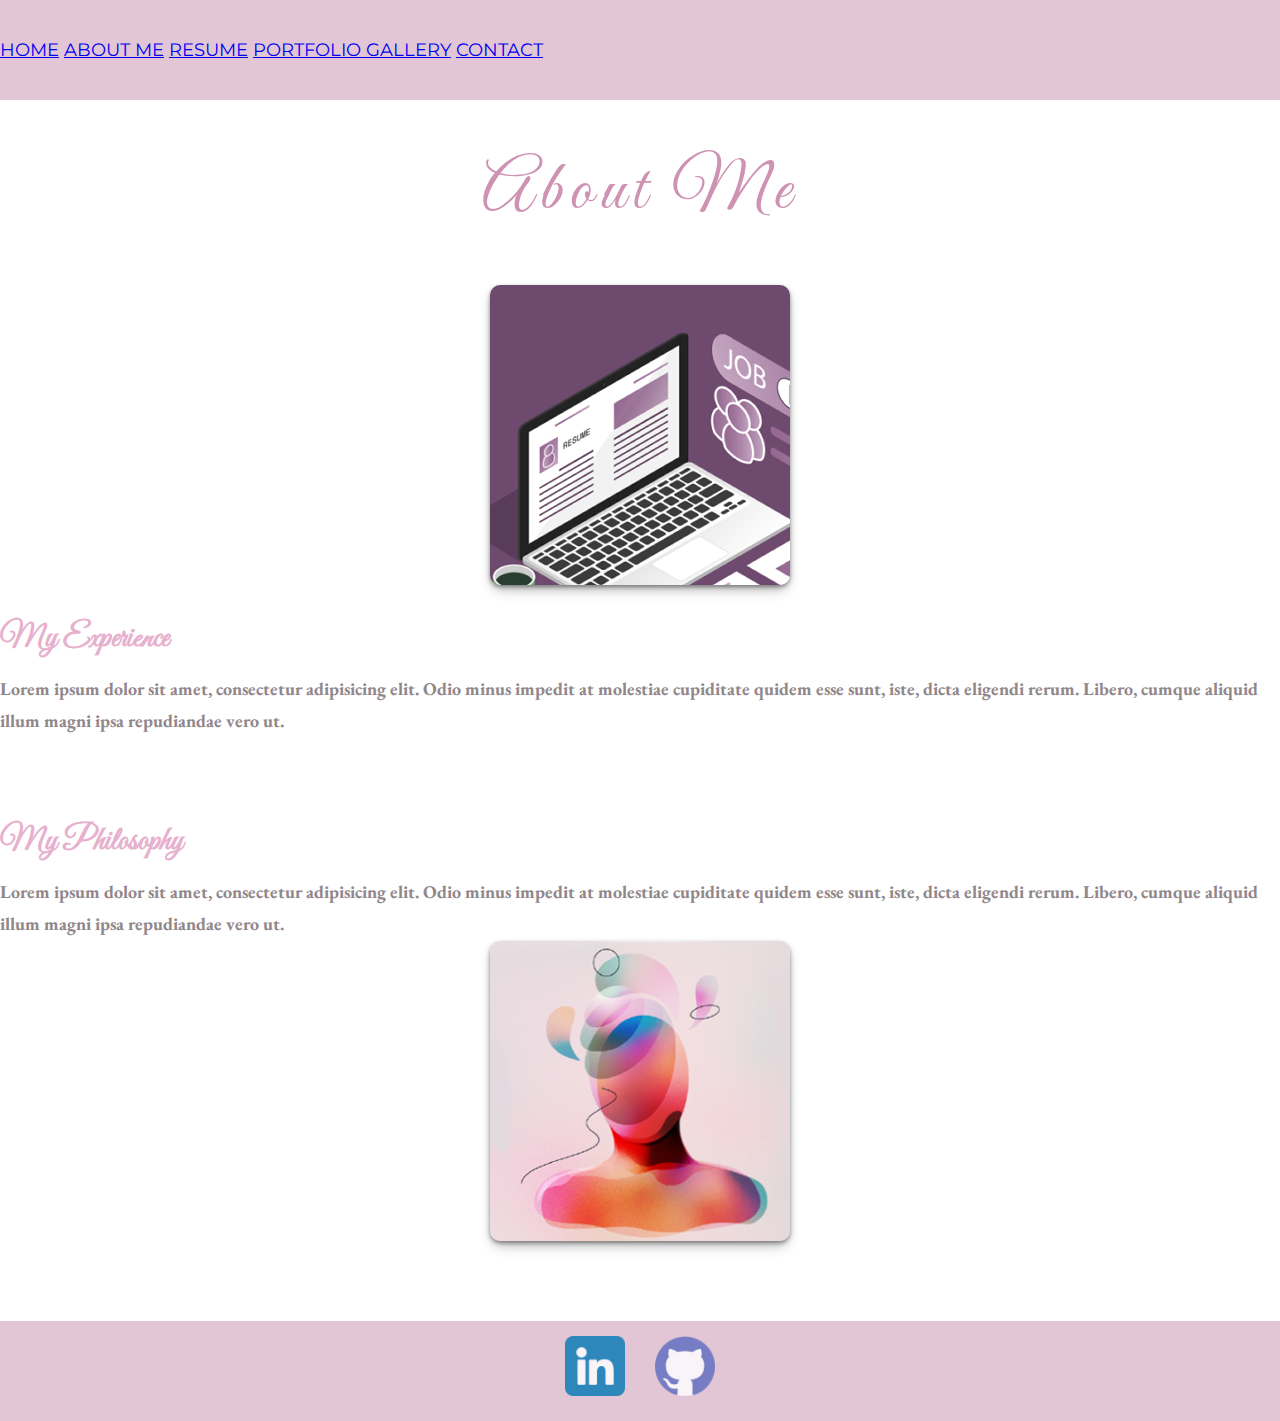
==== pages/about-me.html @ 5f7eaaaf "change all pages and make responsive" ====
<html lang="en">
<head>
  <meta charset="UTF-8">
  <meta http-equiv="X-UA-Compatible" content="IE=edge">
  <meta name="viewport" content="width=device-width, initial-scale=1.0">
  <title>About Me</title>
  <link href="https://cdn.jsdelivr.net/npm/bootstrap@5.3.0-alpha1/dist/css/bootstrap.min.css" rel="stylesheet" integrity="sha384-GLhlTQ8iRABdZLl6O3oVMWSktQOp6b7In1Zl3/Jr59b6EGGoI1aFkw7cmDA6j6gD" crossorigin="anonymous">
  <link rel="stylesheet" href="../reset.css">
  <link rel="stylesheet" href="/styles/header-footer.css">
  <link rel="stylesheet" href="../styles/about-me.css">
  <link rel="preconnect" href="https://fonts.googleapis.com">
  <link rel="preconnect" href="https://fonts.gstatic.com" crossorigin>
  <link href="https://fonts.googleapis.com/css2?family=Caveat:wght@400;500;600;700&family=EB+Garamond:ital,wght@0,400;0,500;0,600;0,700;0,800;1,400;1,500;1,600;1,700;1,800&family=Great+Vibes&family=Montserrat:wght@100;200;300;400;500;600;700;800;900&family=Sacramento&family=Satisfy&display=swap" rel="stylesheet">
</head>
<body>
  <div class="container-main">
    <header class="container-header container-fluid">
      <nav class="container-nav navbar container">
        <a class="nav-link" href="../index.html">HOME</a>
        <a class="nav-link" href="about-me.html">ABOUT ME</a>
        <a class="nav-link" href="resume.html">RESUME</a>
        <a class="nav-link" href="portfolio-gallery.html">PORTFOLIO GALLERY</a>
        <a class="nav-link" href="contact.html">CONTACT</a>
      </nav>
    </header>
    
    <div class="container-main-content">
      <div class="container-title">
        <div class="about-me">About Me</div>
      </div>

      <div class="container-grid container">
        <div class="experience-row row">
          <section class="experience-image image col-sm">
            <img src="../images/experience-image.jpg" alt="image not found">
          </section>
          <section class="experience col-sm">
            <h1 class="text-center">My Experience</h1>
            <h2 class="text-center">Lorem ipsum dolor sit amet, consectetur adipisicing elit. Odio minus impedit at molestiae 
              cupiditate quidem esse sunt, iste, dicta eligendi rerum. Libero, cumque aliquid illum magni 
              ipsa repudiandae vero ut.
            </h2>
          </section>
        </div>
        <div class="philosophy-row row">
          <section class="philosophy-detail col-sm">
            <h1 class="text-center">My Philosophy</h1>
            <h2 class="text-center">Lorem ipsum dolor sit amet, consectetur adipisicing elit. Odio minus impedit at molestiae 
                cupiditate quidem esse sunt, iste, dicta eligendi rerum. Libero, cumque aliquid illum magni 
                ipsa repudiandae vero ut.
            </h2>
          </section>
          <section class="philosophy-image image col-sm">
            <img image src="../images/philosophy-image.jpg" alt="image not found">
          </section>
        </div>
      </div>
    </div>

    <footer class="container-footer container-fluid">
      <div class="container-social-media-icons navbar">
        <a class="linkedin-icon" href="https://www.linkedin.com/in/rachel-molina-39bb2624b/">
          <img class="icon" src="../images/linkedin-icon.png" alt="image not found">
        </a>
        <a class="github-icon" href="https://github.com/ruru-dev">
          <img class="icon" src="../images/github-icon.png" alt="image not found">
        </a>
      </div>
    </footer>
  </div>
  <script src="https://cdn.jsdelivr.net/npm/bootstrap@5.3.0-alpha1/dist/js/bootstrap.bundle.min.js" integrity="sha384-w76AqPfDkMBDXo30jS1Sgez6pr3x5MlQ1ZAGC+nuZB+EYdgRZgiwxhTBTkF7CXvN" crossorigin="anonymous"></script>
</body>
</html>
---- styles/header-footer.css ----
.container-header {
  background-color: rgb(226, 198, 213);
  height: 100px;
  display: flex;
  align-items: center;
}

.container-nav {
  color: white;
  font-size: 18px;
  font-family: 'Montserrat', sans-serif;
}

.container-footer {
  background-color: rgb(226, 198, 213);
  height: 100px;
}

.container-social-media-icons {
  display: flex;
  justify-content: center;
  padding-bottom: 0;
}

.icon {
  height: 60px;
  margin: 15px;
  opacity: 80%;
}
 
 @media(max-width: 767px) {
   .container-nav {
     display: flex;
     flex-direction: column;
   }

   .container-header {
    height: auto;
   }
  }
---- styles/about-me.css ----
.container-title {
  display: flex;
  justify-content: center;
  margin-top: 40px;
}

.about-me {
  color: rgb(206, 146, 178);
  font-family: 'Great Vibes', cursive;
  font-size: 70px;
  letter-spacing: 7px;
}

h1 {
  font-family: 'Great Vibes', cursive;
  padding-top: 30px;
  color: rgb(231, 176, 205);
}

h2 {
  font-size:large;
  font-family: 'EB Garamond', serif;
  padding-top: 10px;
  color: rgb(145, 135, 139);
  line-height: 1.8;
}

.container-grid {
  margin-top: 40px;
  margin-bottom: 80px;
}

.container-grid .row {
  gap: 130px;
}

.philosophy-row {
  margin-top: 50px;
}

.image {
  display: flex;
  justify-content: center;
}

section > img {
  border-radius: 10px;
  box-shadow: rgba(0, 0, 0, 0.4) 0px 2px 4px, rgba(0, 0, 0, 0.3) 0px 7px 13px -3px, rgba(0, 0, 0, 0.2) 0px -3px 0px inset;
}

@media(max-width: 480px) {
  .philosophy-row {
    flex-wrap: wrap-reverse;
  }

  .container-grid .row {
    gap: 20px
  }
 }

 @media(min-width: 481px) and (max-width: 767px){
  .philosophy-row {
    display: flex;
    flex-direction: column-reverse;
    flex-wrap: wrap-reverse;
  }

  .experience-row {
    display: flex;
    flex-direction: column;
  }

  .container-grid .row {
    gap: 20px
  }
 }
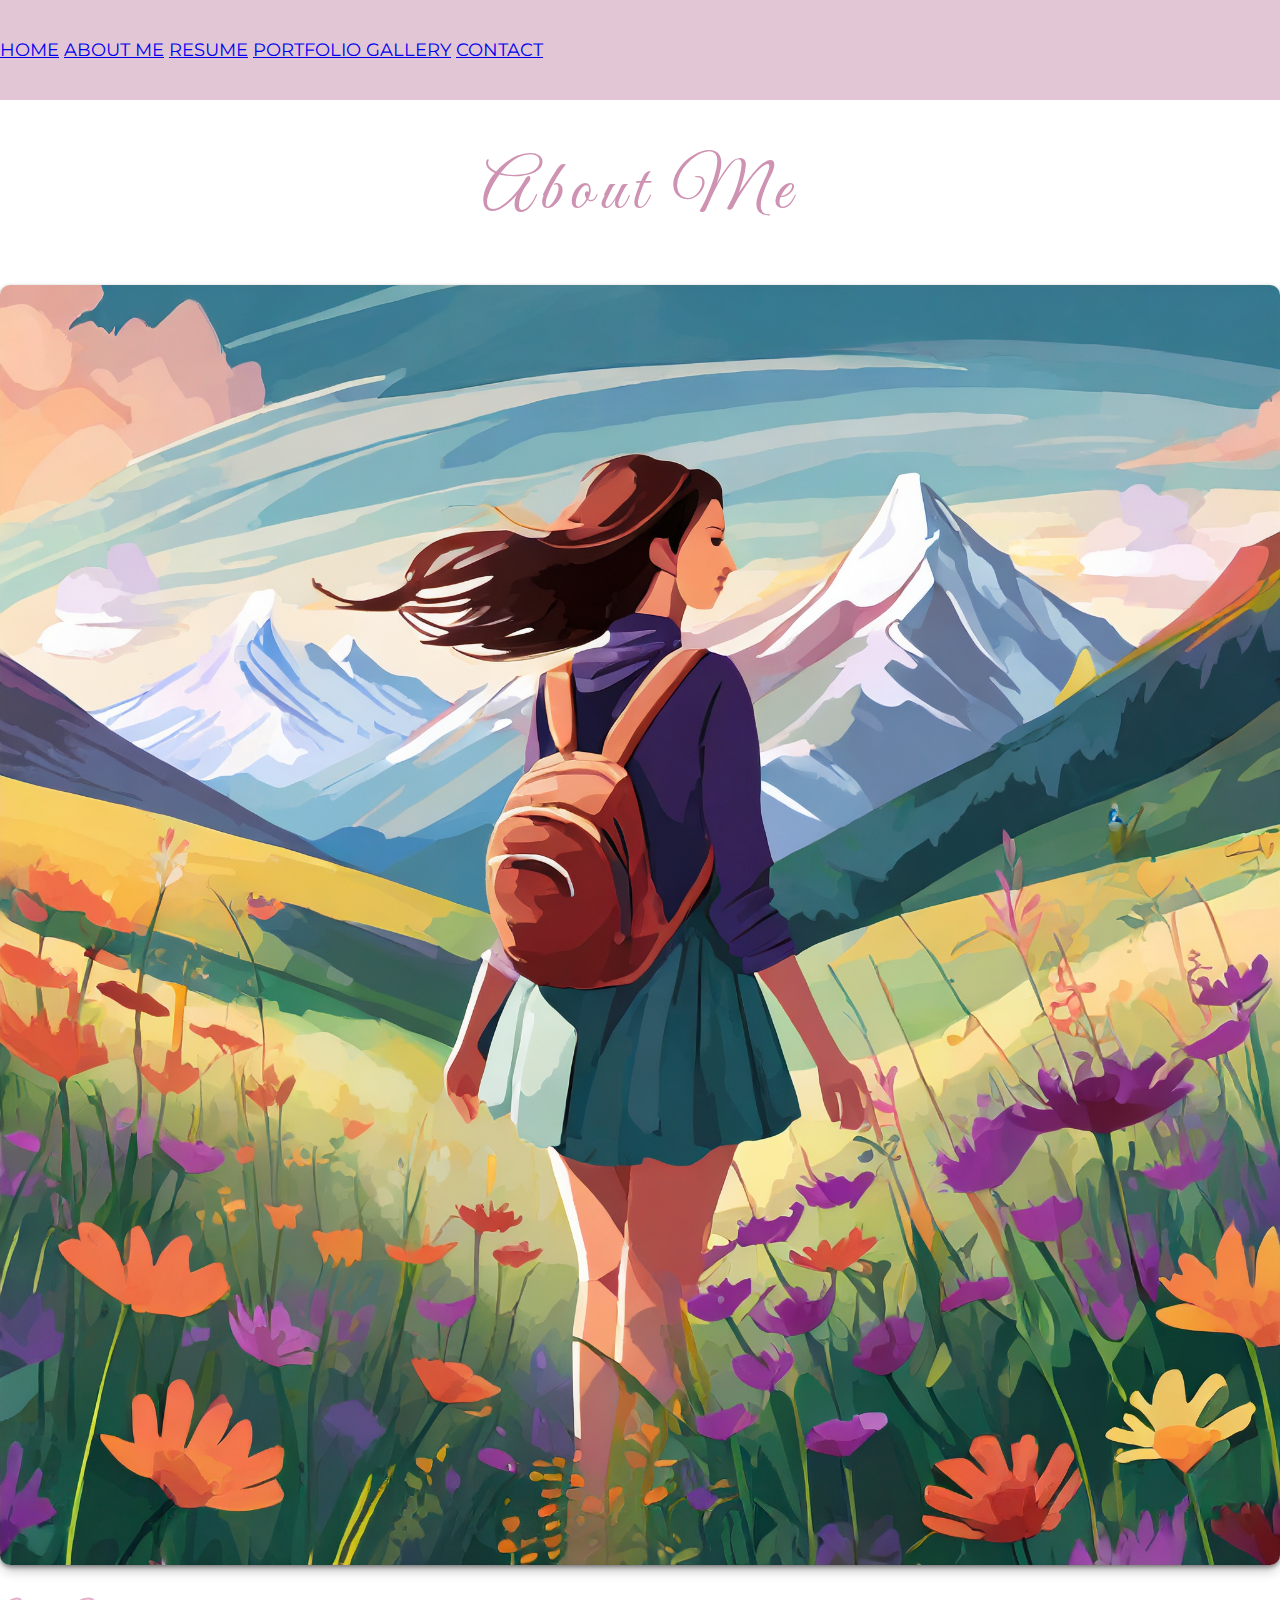
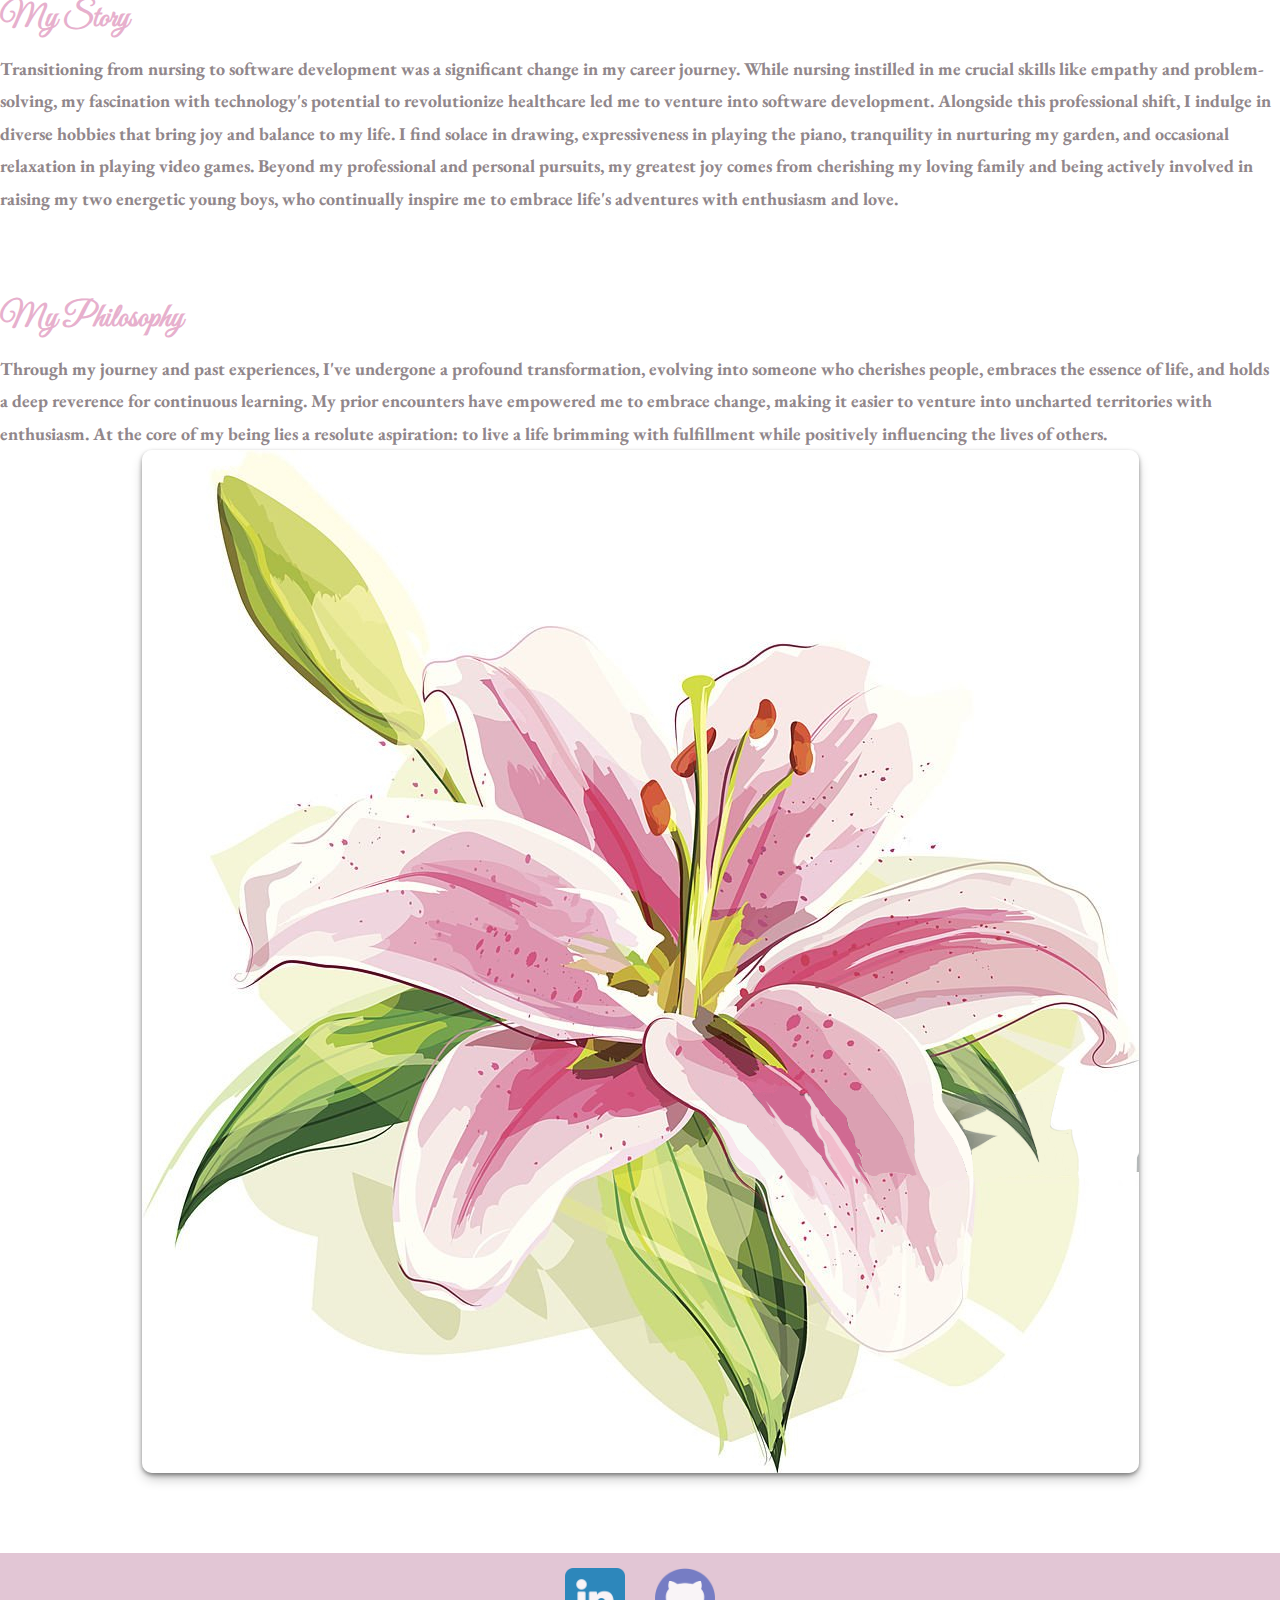
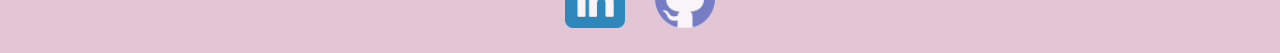
==== commit 8b6fa38a: "edit music and address images in gallery portfolio" ====
--- a/pages/about-me.html
+++ b/pages/about-me.html
@@ -6,7 +6,7 @@
   <title>About Me</title>
   <link href="https://cdn.jsdelivr.net/npm/bootstrap@5.3.0-alpha1/dist/css/bootstrap.min.css" rel="stylesheet" integrity="sha384-GLhlTQ8iRABdZLl6O3oVMWSktQOp6b7In1Zl3/Jr59b6EGGoI1aFkw7cmDA6j6gD" crossorigin="anonymous">
   <link rel="stylesheet" href="../reset.css">
-  <link rel="stylesheet" href="/styles/header-footer.css">
+  <link rel="stylesheet" href="../styles/header-footer.css">
   <link rel="stylesheet" href="../styles/about-me.css">
   <link rel="preconnect" href="https://fonts.googleapis.com">
   <link rel="preconnect" href="https://fonts.gstatic.com" crossorigin>
@@ -17,10 +17,10 @@
     <header class="container-header container-fluid">
       <nav class="container-nav navbar container">
         <a class="nav-link" href="../index.html">HOME</a>
-        <a class="nav-link" href="about-me.html">ABOUT ME</a>
-        <a class="nav-link" href="resume.html">RESUME</a>
-        <a class="nav-link" href="portfolio-gallery.html">PORTFOLIO GALLERY</a>
-        <a class="nav-link" href="contact.html">CONTACT</a>
+        <a class="nav-link" href="./about-me.html">ABOUT ME</a>
+        <a class="nav-link" href="./resume.html">RESUME</a>
+        <a class="nav-link" href="./portfolio-gallery.html">PORTFOLIO GALLERY</a>
+        <a class="nav-link" href="./contact.html">CONTACT</a>
       </nav>
     </header>
     
@@ -32,26 +32,33 @@
       <div class="container-grid container">
         <div class="experience-row row">
           <section class="experience-image image col-sm">
-            <img src="../images/experience-image.jpg" alt="image not found">
+            <img src="../images/journey.jpeg" alt="image not found">
           </section>
           <section class="experience col-sm">
-            <h1 class="text-center">My Experience</h1>
-            <h2 class="text-center">Lorem ipsum dolor sit amet, consectetur adipisicing elit. Odio minus impedit at molestiae 
-              cupiditate quidem esse sunt, iste, dicta eligendi rerum. Libero, cumque aliquid illum magni 
-              ipsa repudiandae vero ut.
+            <h1 class="text-center">My Story</h1>
+            <h2 class="text-center">Transitioning from nursing to software development was a significant change in my 
+              career journey. While nursing instilled in me crucial skills like empathy and problem-solving, my fascination 
+              with technology's potential to revolutionize healthcare led me to venture into software development. Alongside 
+              this professional shift, I indulge in diverse hobbies that bring joy and balance to my life. I find solace in 
+              drawing, expressiveness in playing the piano, tranquility in nurturing my garden, and occasional relaxation in 
+              playing video games. Beyond my professional and personal pursuits, my greatest joy comes from cherishing my 
+              loving family and being actively involved in raising my two energetic young boys, who continually inspire me to 
+              embrace life's adventures with enthusiasm and love.
             </h2>
           </section>
         </div>
         <div class="philosophy-row row">
           <section class="philosophy-detail col-sm">
             <h1 class="text-center">My Philosophy</h1>
-            <h2 class="text-center">Lorem ipsum dolor sit amet, consectetur adipisicing elit. Odio minus impedit at molestiae 
-                cupiditate quidem esse sunt, iste, dicta eligendi rerum. Libero, cumque aliquid illum magni 
-                ipsa repudiandae vero ut.
+            <h2 class="text-center">Through my journey and past experiences, I've undergone a profound transformation, 
+              evolving into someone who cherishes people, embraces the essence of life, and holds a deep reverence for 
+              continuous learning. My prior encounters have empowered me to embrace change, making it easier to venture 
+              into uncharted territories with enthusiasm. At the core of my being lies a resolute aspiration: to live a 
+              life brimming with fulfillment while positively influencing the lives of others.
             </h2>
           </section>
           <section class="philosophy-image image col-sm">
-            <img image src="../images/philosophy-image.jpg" alt="image not found">
+            <img image src="../images/flower.jpeg" alt="image not found">
           </section>
         </div>
       </div>
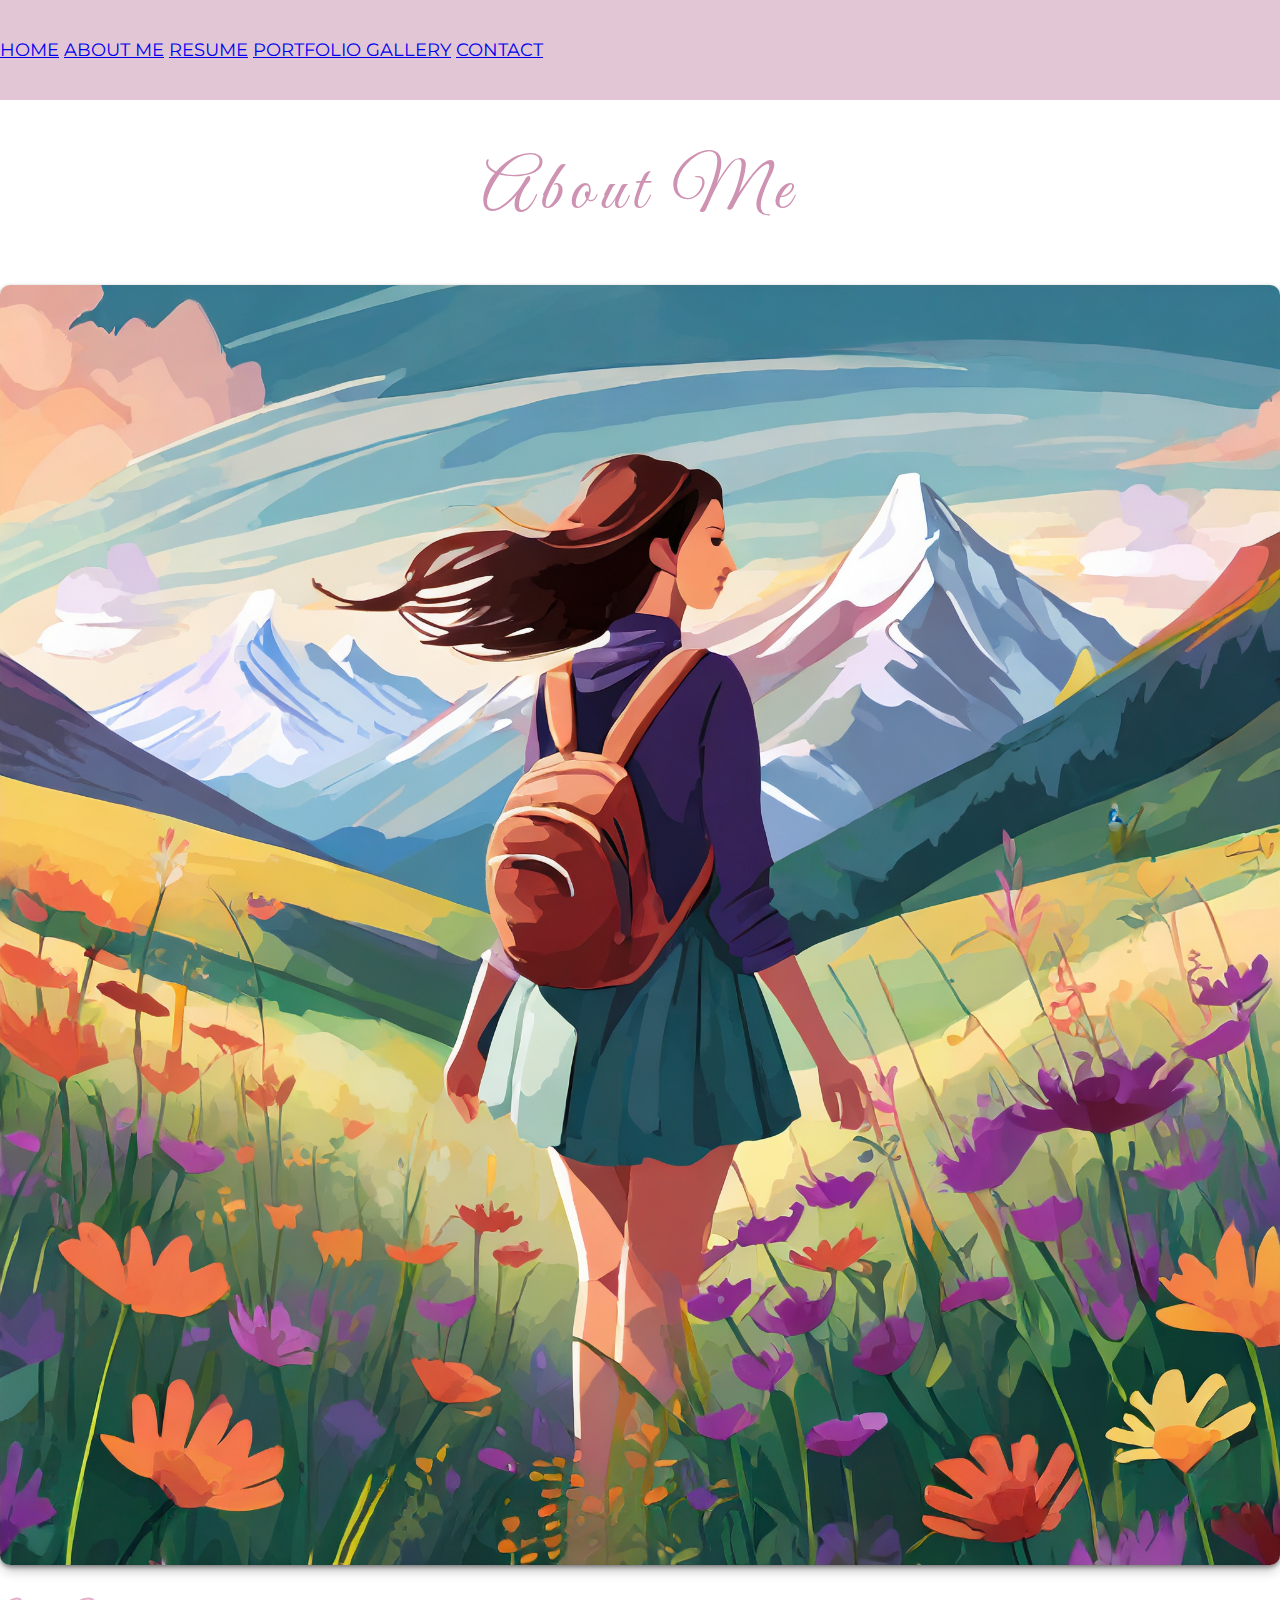
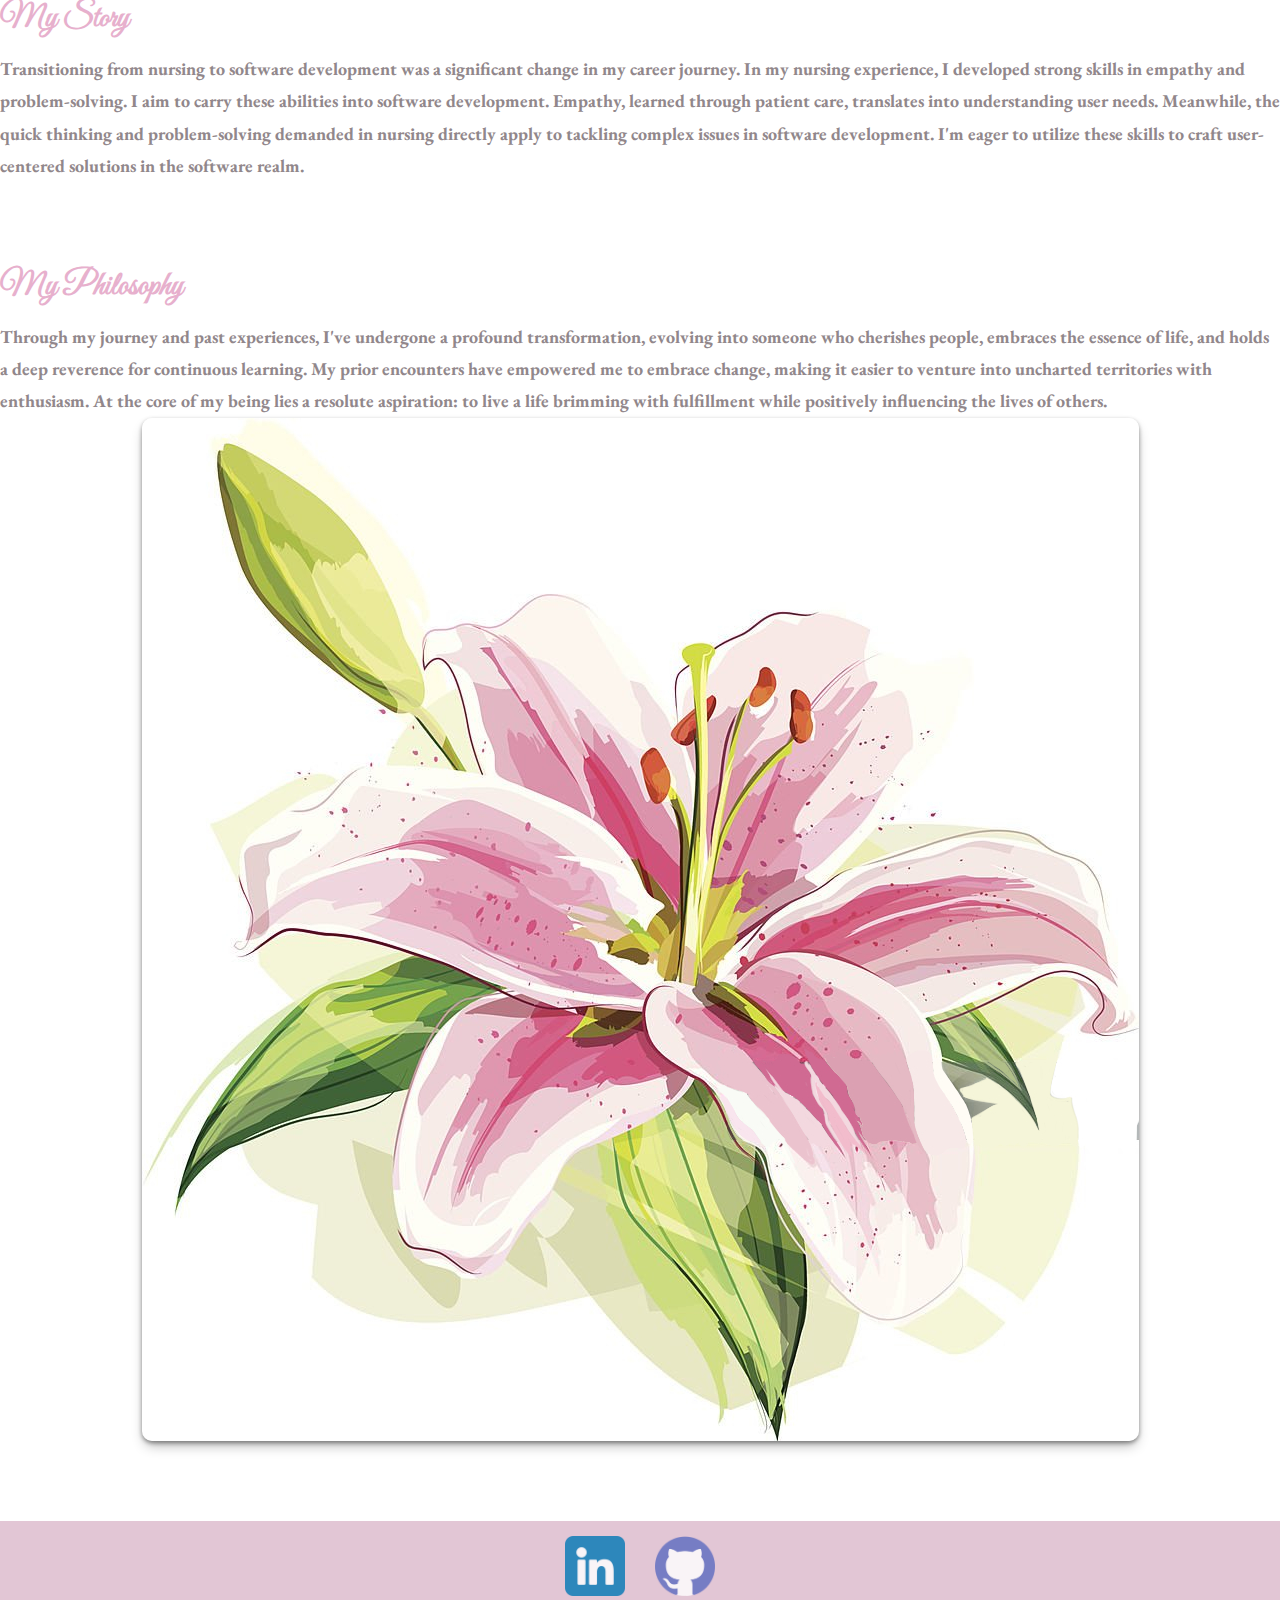
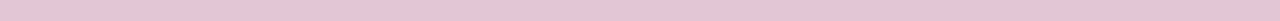
==== commit 5769aefb: "edit my story on about me page" ====
--- a/pages/about-me.html
+++ b/pages/about-me.html
@@ -37,13 +37,11 @@
           <section class="experience col-sm">
             <h1 class="text-center">My Story</h1>
             <h2 class="text-center">Transitioning from nursing to software development was a significant change in my 
-              career journey. While nursing instilled in me crucial skills like empathy and problem-solving, my fascination 
-              with technology's potential to revolutionize healthcare led me to venture into software development. Alongside 
-              this professional shift, I indulge in diverse hobbies that bring joy and balance to my life. I find solace in 
-              drawing, expressiveness in playing the piano, tranquility in nurturing my garden, and occasional relaxation in 
-              playing video games. Beyond my professional and personal pursuits, my greatest joy comes from cherishing my 
-              loving family and being actively involved in raising my two energetic young boys, who continually inspire me to 
-              embrace life's adventures with enthusiasm and love.
+              career journey. In my nursing experience, I developed strong skills in empathy and problem-solving. I aim
+              to carry these abilities into software development. Empathy, learned through patient care, translates into 
+              understanding user needs. Meanwhile, the quick thinking and problem-solving demanded in nursing directly apply 
+              to tackling complex issues in software development. I'm eager to utilize these skills to craft user-centered 
+              solutions in the software realm.
             </h2>
           </section>
         </div>
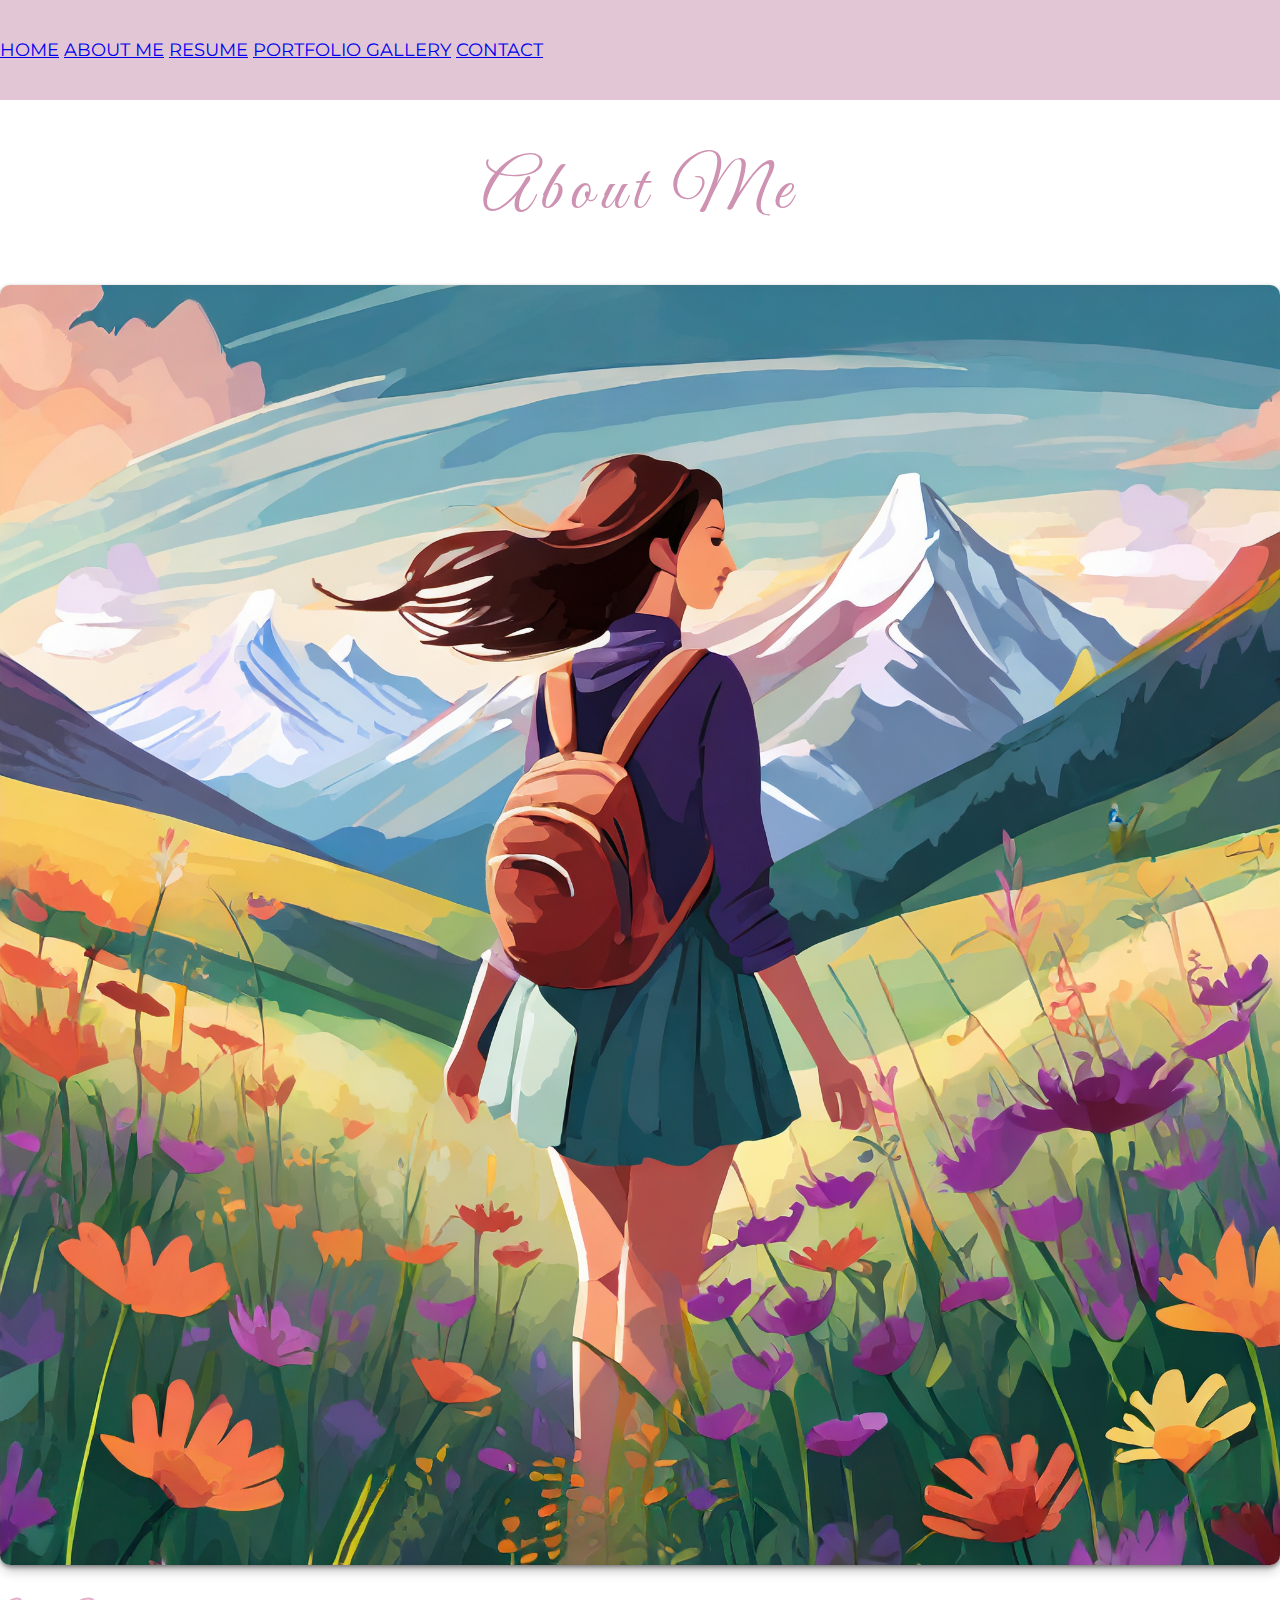
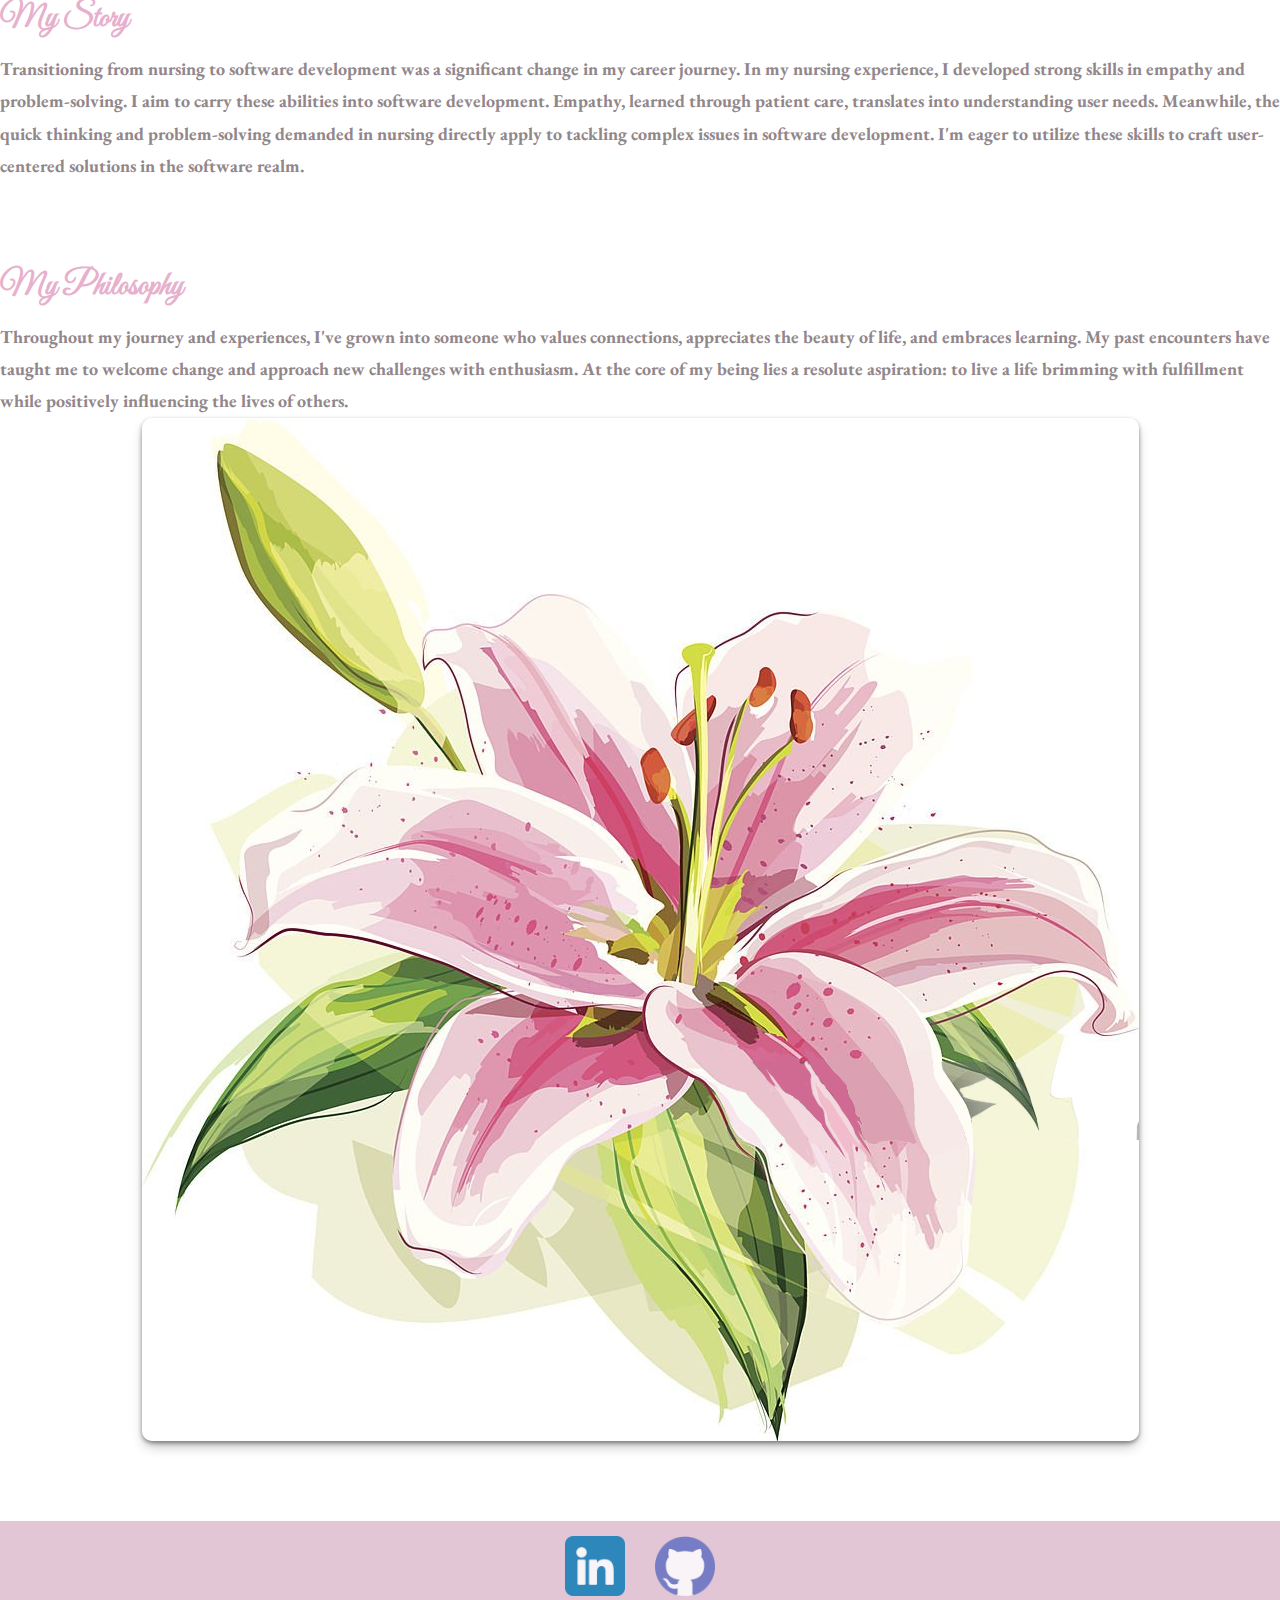
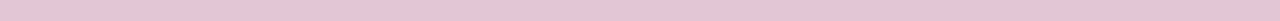
==== commit 450732f4: "update resume" ====
--- a/pages/about-me.html
+++ b/pages/about-me.html
@@ -1,78 +1,111 @@
 <html lang="en">
-<head>
-  <meta charset="UTF-8">
-  <meta http-equiv="X-UA-Compatible" content="IE=edge">
-  <meta name="viewport" content="width=device-width, initial-scale=1.0">
-  <title>About Me</title>
-  <link href="https://cdn.jsdelivr.net/npm/bootstrap@5.3.0-alpha1/dist/css/bootstrap.min.css" rel="stylesheet" integrity="sha384-GLhlTQ8iRABdZLl6O3oVMWSktQOp6b7In1Zl3/Jr59b6EGGoI1aFkw7cmDA6j6gD" crossorigin="anonymous">
-  <link rel="stylesheet" href="../reset.css">
-  <link rel="stylesheet" href="../styles/header-footer.css">
-  <link rel="stylesheet" href="../styles/about-me.css">
-  <link rel="preconnect" href="https://fonts.googleapis.com">
-  <link rel="preconnect" href="https://fonts.gstatic.com" crossorigin>
-  <link href="https://fonts.googleapis.com/css2?family=Caveat:wght@400;500;600;700&family=EB+Garamond:ital,wght@0,400;0,500;0,600;0,700;0,800;1,400;1,500;1,600;1,700;1,800&family=Great+Vibes&family=Montserrat:wght@100;200;300;400;500;600;700;800;900&family=Sacramento&family=Satisfy&display=swap" rel="stylesheet">
-</head>
-<body>
-  <div class="container-main">
-    <header class="container-header container-fluid">
-      <nav class="container-nav navbar container">
-        <a class="nav-link" href="../index.html">HOME</a>
-        <a class="nav-link" href="./about-me.html">ABOUT ME</a>
-        <a class="nav-link" href="./resume.html">RESUME</a>
-        <a class="nav-link" href="./portfolio-gallery.html">PORTFOLIO GALLERY</a>
-        <a class="nav-link" href="./contact.html">CONTACT</a>
-      </nav>
-    </header>
-    
-    <div class="container-main-content">
-      <div class="container-title">
-        <div class="about-me">About Me</div>
+  <head>
+    <meta charset="UTF-8" />
+    <meta http-equiv="X-UA-Compatible" content="IE=edge" />
+    <meta name="viewport" content="width=device-width, initial-scale=1.0" />
+    <title>About Me</title>
+    <link
+      href="https://cdn.jsdelivr.net/npm/bootstrap@5.3.0-alpha1/dist/css/bootstrap.min.css"
+      rel="stylesheet"
+      integrity="sha384-GLhlTQ8iRABdZLl6O3oVMWSktQOp6b7In1Zl3/Jr59b6EGGoI1aFkw7cmDA6j6gD"
+      crossorigin="anonymous"
+    />
+    <link rel="stylesheet" href="../reset.css" />
+    <link rel="stylesheet" href="../styles/header-footer.css" />
+    <link rel="stylesheet" href="../styles/about-me.css" />
+    <link rel="preconnect" href="https://fonts.googleapis.com" />
+    <link rel="preconnect" href="https://fonts.gstatic.com" crossorigin />
+    <link
+      href="https://fonts.googleapis.com/css2?family=Caveat:wght@400;500;600;700&family=EB+Garamond:ital,wght@0,400;0,500;0,600;0,700;0,800;1,400;1,500;1,600;1,700;1,800&family=Great+Vibes&family=Montserrat:wght@100;200;300;400;500;600;700;800;900&family=Sacramento&family=Satisfy&display=swap"
+      rel="stylesheet"
+    />
+  </head>
+  <body>
+    <div class="container-main">
+      <header class="container-header container-fluid">
+        <nav class="container-nav navbar container">
+          <a class="nav-link" href="../index.html">HOME</a>
+          <a class="nav-link" href="./about-me.html">ABOUT ME</a>
+          <a class="nav-link" href="./resume.html">RESUME</a>
+          <a class="nav-link" href="./portfolio-gallery.html"
+            >PORTFOLIO GALLERY</a
+          >
+          <a class="nav-link" href="./contact.html">CONTACT</a>
+        </nav>
+      </header>
+
+      <div class="container-main-content">
+        <div class="container-title">
+          <div class="about-me">About Me</div>
+        </div>
+
+        <div class="container-grid container">
+          <div class="experience-row row">
+            <section class="experience-image image col-sm">
+              <img src="../images/journey.jpeg" alt="image not found" />
+            </section>
+            <section class="experience col-sm">
+              <h1 class="text-center">My Story</h1>
+              <h2 class="text-center">
+                Transitioning from nursing to software development was a
+                significant change in my career journey. In my nursing
+                experience, I developed strong skills in empathy and
+                problem-solving. I aim to carry these abilities into software
+                development. Empathy, learned through patient care, translates
+                into understanding user needs. Meanwhile, the quick thinking and
+                problem-solving demanded in nursing directly apply to tackling
+                complex issues in software development. I'm eager to utilize
+                these skills to craft user-centered solutions in the software
+                realm.
+              </h2>
+            </section>
+          </div>
+          <div class="philosophy-row row">
+            <section class="philosophy-detail col-sm">
+              <h1 class="text-center">My Philosophy</h1>
+              <h2 class="text-center">
+                Throughout my journey and experiences, I've grown into someone
+                who values connections, appreciates the beauty of life, and
+                embraces learning. My past encounters have taught me to welcome
+                change and approach new challenges with enthusiasm. At the core
+                of my being lies a resolute aspiration: to live a life brimming
+                with fulfillment while positively influencing the lives of
+                others.
+              </h2>
+            </section>
+            <section class="philosophy-image image col-sm">
+              <img image src="../images/flower.jpeg" alt="image not found" />
+            </section>
+          </div>
+        </div>
       </div>
 
-      <div class="container-grid container">
-        <div class="experience-row row">
-          <section class="experience-image image col-sm">
-            <img src="../images/journey.jpeg" alt="image not found">
-          </section>
-          <section class="experience col-sm">
-            <h1 class="text-center">My Story</h1>
-            <h2 class="text-center">Transitioning from nursing to software development was a significant change in my 
-              career journey. In my nursing experience, I developed strong skills in empathy and problem-solving. I aim
-              to carry these abilities into software development. Empathy, learned through patient care, translates into 
-              understanding user needs. Meanwhile, the quick thinking and problem-solving demanded in nursing directly apply 
-              to tackling complex issues in software development. I'm eager to utilize these skills to craft user-centered 
-              solutions in the software realm.
-            </h2>
-          </section>
+      <footer class="container-footer container-fluid">
+        <div class="container-social-media-icons navbar">
+          <a
+            class="linkedin-icon"
+            href="https://www.linkedin.com/in/rachel-molina-39bb2624b/"
+          >
+            <img
+              class="icon"
+              src="../images/linkedin-icon.png"
+              alt="image not found"
+            />
+          </a>
+          <a class="github-icon" href="https://github.com/ruru-dev">
+            <img
+              class="icon"
+              src="../images/github-icon.png"
+              alt="image not found"
+            />
+          </a>
         </div>
-        <div class="philosophy-row row">
-          <section class="philosophy-detail col-sm">
-            <h1 class="text-center">My Philosophy</h1>
-            <h2 class="text-center">Through my journey and past experiences, I've undergone a profound transformation, 
-              evolving into someone who cherishes people, embraces the essence of life, and holds a deep reverence for 
-              continuous learning. My prior encounters have empowered me to embrace change, making it easier to venture 
-              into uncharted territories with enthusiasm. At the core of my being lies a resolute aspiration: to live a 
-              life brimming with fulfillment while positively influencing the lives of others.
-            </h2>
-          </section>
-          <section class="philosophy-image image col-sm">
-            <img image src="../images/flower.jpeg" alt="image not found">
-          </section>
-        </div>
-      </div>
+      </footer>
     </div>
-
-    <footer class="container-footer container-fluid">
-      <div class="container-social-media-icons navbar">
-        <a class="linkedin-icon" href="https://www.linkedin.com/in/rachel-molina-39bb2624b/">
-          <img class="icon" src="../images/linkedin-icon.png" alt="image not found">
-        </a>
-        <a class="github-icon" href="https://github.com/ruru-dev">
-          <img class="icon" src="../images/github-icon.png" alt="image not found">
-        </a>
-      </div>
-    </footer>
-  </div>
-  <script src="https://cdn.jsdelivr.net/npm/bootstrap@5.3.0-alpha1/dist/js/bootstrap.bundle.min.js" integrity="sha384-w76AqPfDkMBDXo30jS1Sgez6pr3x5MlQ1ZAGC+nuZB+EYdgRZgiwxhTBTkF7CXvN" crossorigin="anonymous"></script>
-</body>
-</html>+    <script
+      src="https://cdn.jsdelivr.net/npm/bootstrap@5.3.0-alpha1/dist/js/bootstrap.bundle.min.js"
+      integrity="sha384-w76AqPfDkMBDXo30jS1Sgez6pr3x5MlQ1ZAGC+nuZB+EYdgRZgiwxhTBTkF7CXvN"
+      crossorigin="anonymous"
+    ></script>
+  </body>
+</html>
